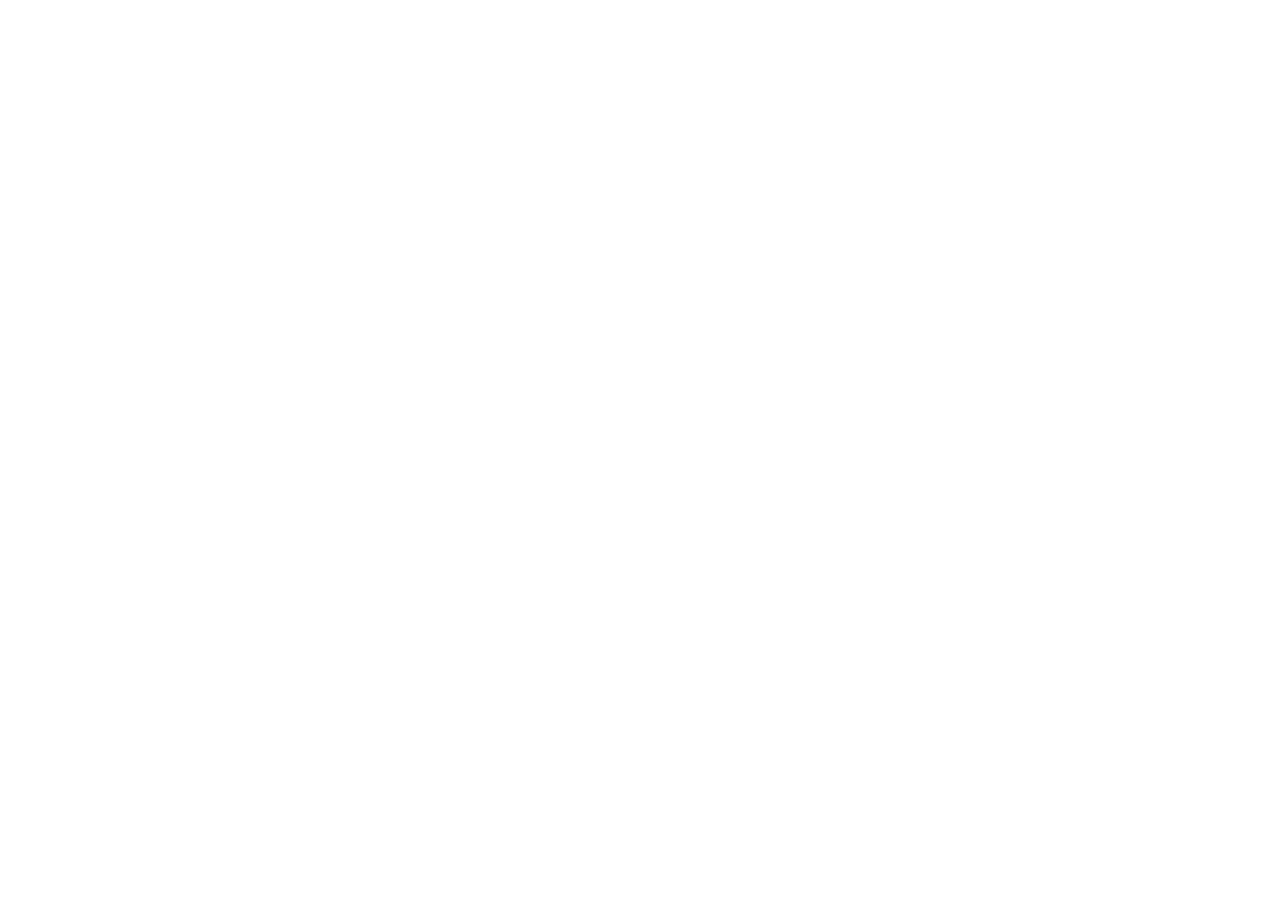
==== index.html @ d6aaedf0 "STRUTURE SETTINGS" ====
<!DOCTYPE html>
<html lang="en">
    <head>
        <meta charset="UTF-8" />
        <meta http-equiv="X-UA-Compatible" content="IE=edge" />
        <meta name="viewport" content="width=device-width, initial-scale=1.0" />
        <link rel="preconnect" href="https://fonts.googleapis.com" />
        <link rel="preconnect" href="https://fonts.gstatic.com" crossorigin />
        <link href="https://fonts.googleapis.com/css2?family=Quicksand:wght@400;700&display=swap" rel="stylesheet" />
        <!-- change it on other-->
        <title>Bomoo</title>
        <link rel="stylesheet" href="css/main.css" />
    </head>
    <body>
        <div class="wrapper">
            <!-- Header -->
            <header class="header">
                <div class="header__container nav-header"></div>
            </header>
            <!-- main  -->
            <main class="page">
                <div class="main__container"></div>
            </main>
            <!-- Foote  r-->
            <footer class="footer"></footer>
        </div>
        <script type="module" src="js/script.js"></script>
    </body>
</html>
---- css/main.css ----
@charset "UTF-8";
/*Обнуление*/
* {
  margin: 0;
  padding: 0;
  border: 0;
}

*,
*::before,
*::after {
  box-sizing: border-box;
}

nav,
footer,
header,
aside {
  display: block;
}

html,
body {
  height: 100%;
  width: 100%;
  font-size: 100%;
  line-height: 1;
  font-size: 14px;
  -ms-text-size-adjust: 100%;
  -moz-text-size-adjust: 100%;
  -webkit-text-size-adjust: 100%;
}

input,
button,
textarea {
  font-family: inherit;
}

input {
  outline: none;
}

input::-ms-clear {
  display: none;
}

button {
  cursor: pointer;
}

button::-moz-focus-inner {
  padding: 0;
  border: 0;
}

a,
a:visited {
  text-decoration: none;
}

a:hover {
  text-decoration: none;
}

ul li {
  list-style: none;
}

img {
  vertical-align: top;
}

h1,
h2,
h3,
h4,
h5,
h6 {
  font-size: inherit;
  font-weight: 400;
}

/*----------------*/
body {
  font-family: "Quicksand", sans-serif;
  font-size: 1rem;
}

.wrapper {
  display: flex;
  flex-direction: column;
  min-height: 100vh;
}

[class*=main__container] {
  padding-left: calc(15px + 25 * calc(100vw - (320px)) / 1120);
  padding-right: calc(15px + 25 * calc(100vw - (320px)) / 1120);
}

/* containers
[class*="__container"]{
    max-width: 1200px;
    margin: 0 auto;
    padding: 0 15px;
}


@media(max-width: 1199.98px){
    [class*="__container"]{
        max-width: 970px;
    }
}

@media(max-width: 990.98px){
    [class*="__container"]{
        max-width: 750px;
    }
}

@media(max-width: 767.98px){
    [class*="__container"]{
        max-width: 650px;
    }
}*/
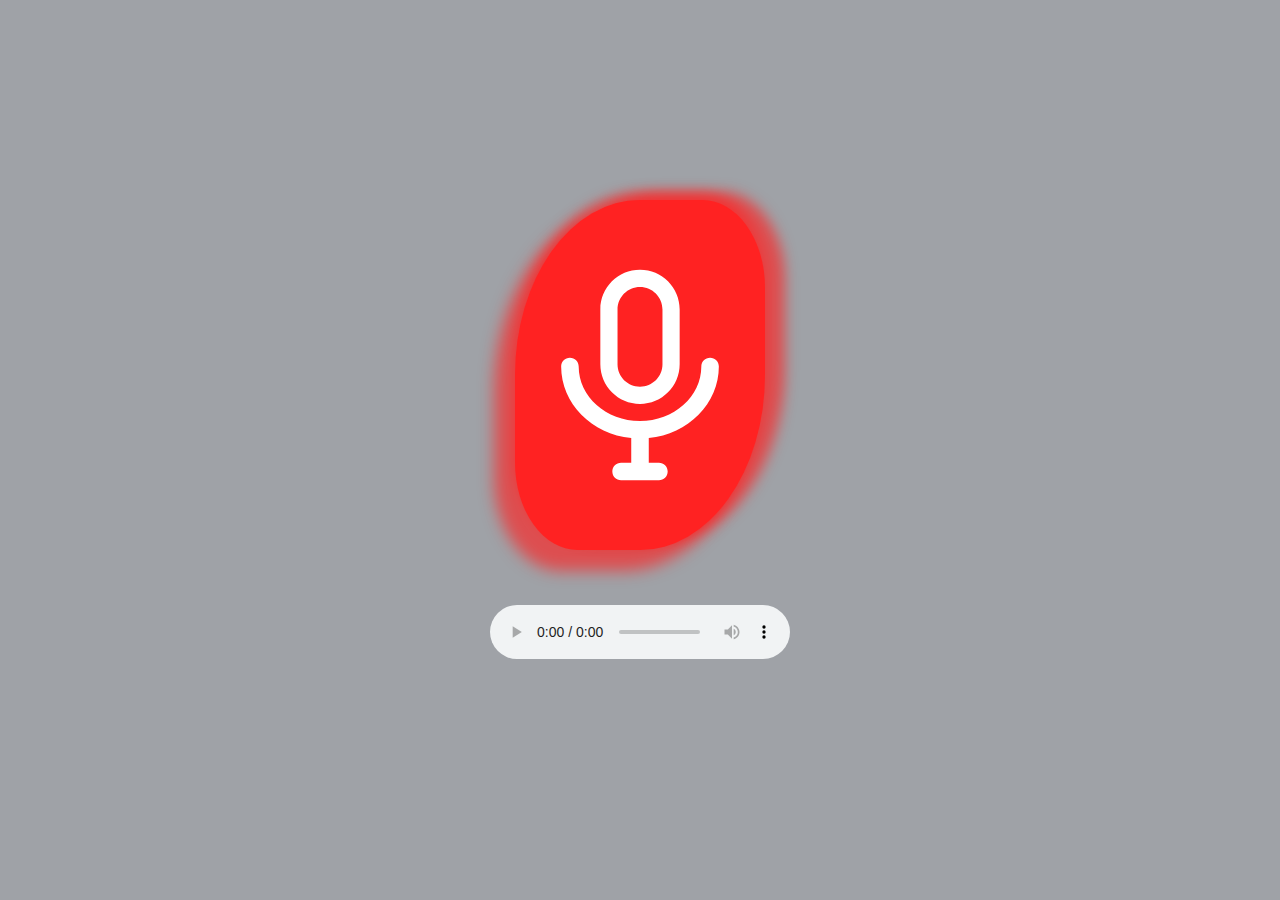
==== commit 9835f08c: "test" ====
--- a/index.html
+++ b/index.html
@@ -19,7 +19,32 @@
             </header>
             <!-- main  -->
             <main class="page">
-                <div class="main__container"></div>
+                <div class="main__container">
+                    <button class="main__btn record-btn">
+                        <svg
+                            fill="#fff"
+                            height="800px"
+                            width="800px"
+                            version="1.1"
+                            xmlns="http://www.w3.org/2000/svg"
+                            viewBox="0 0 512 512"
+                            xmlns:xlink="http://www.w3.org/1999/xlink"
+                            enable-background="new 0 0 512 512"
+                        >
+                            <g>
+                                <g>
+                                    <path
+                                        d="m439.5,236c0-11.3-9.1-20.4-20.4-20.4s-20.4,9.1-20.4,20.4c0,70-64,126.9-142.7,126.9-78.7,0-142.7-56.9-142.7-126.9 0-11.3-9.1-20.4-20.4-20.4s-20.4,9.1-20.4,20.4c0,86.2 71.5,157.4 163.1,166.7v57.5h-23.6c-11.3,0-20.4,9.1-20.4,20.4 0,11.3 9.1,20.4 20.4,20.4h88c11.3,0 20.4-9.1 20.4-20.4 0-11.3-9.1-20.4-20.4-20.4h-23.6v-57.5c91.6-9.3 163.1-80.5 163.1-166.7z"
+                                    />
+                                    <path
+                                        d="m256,323.5c51,0 92.3-41.3 92.3-92.3v-127.9c0-51-41.3-92.3-92.3-92.3s-92.3,41.3-92.3,92.3v127.9c0,51 41.3,92.3 92.3,92.3zm-52.3-220.2c0-28.8 23.5-52.3 52.3-52.3s52.3,23.5 52.3,52.3v127.9c0,28.8-23.5,52.3-52.3,52.3s-52.3-23.5-52.3-52.3v-127.9z"
+                                    />
+                                </g>
+                            </g>
+                        </svg>
+                    </button>
+                    <audio class="main__playback" controls></audio>
+                </div>
             </main>
             <!-- Foote  r-->
             <footer class="footer"></footer>
--- a/css/main.css
+++ b/css/main.css
@@ -85,6 +85,7 @@
 body {
   font-family: "Quicksand", sans-serif;
   font-size: 1rem;
+  background: #9fa2a7;
 }
 
 .wrapper {
@@ -93,9 +94,35 @@
   min-height: 100vh;
 }
 
-[class*=main__container] {
+[class*=__container] {
   padding-left: calc(15px + 25 * calc(100vw - (320px)) / 1120);
   padding-right: calc(15px + 25 * calc(100vw - (320px)) / 1120);
+}
+
+.main__container {
+  padding-top: 200px;
+  display: flex;
+  justify-content: center;
+  align-items: center;
+  flex-direction: column;
+}
+
+.main__btn {
+  display: flex;
+  justify-content: center;
+  align-items: center;
+  width: 250px;
+  height: 350px;
+  background-color: #ff2222;
+  padding: 10px 15px;
+  border-radius: 50% 25%;
+  box-shadow: 20px -8px 13px rgba(255, 34, 34, 0.6588235294), -16px 16px 15px 5px rgba(255, 34, 34, 0.6509803922), -1px -8px 12px rgba(255, 34, 34, 0.5490196078);
+  margin-bottom: 55px;
+}
+.main__btn svg {
+  color: white;
+  max-width: 100%;
+  max-height: 100%;
 }
 
 /* containers
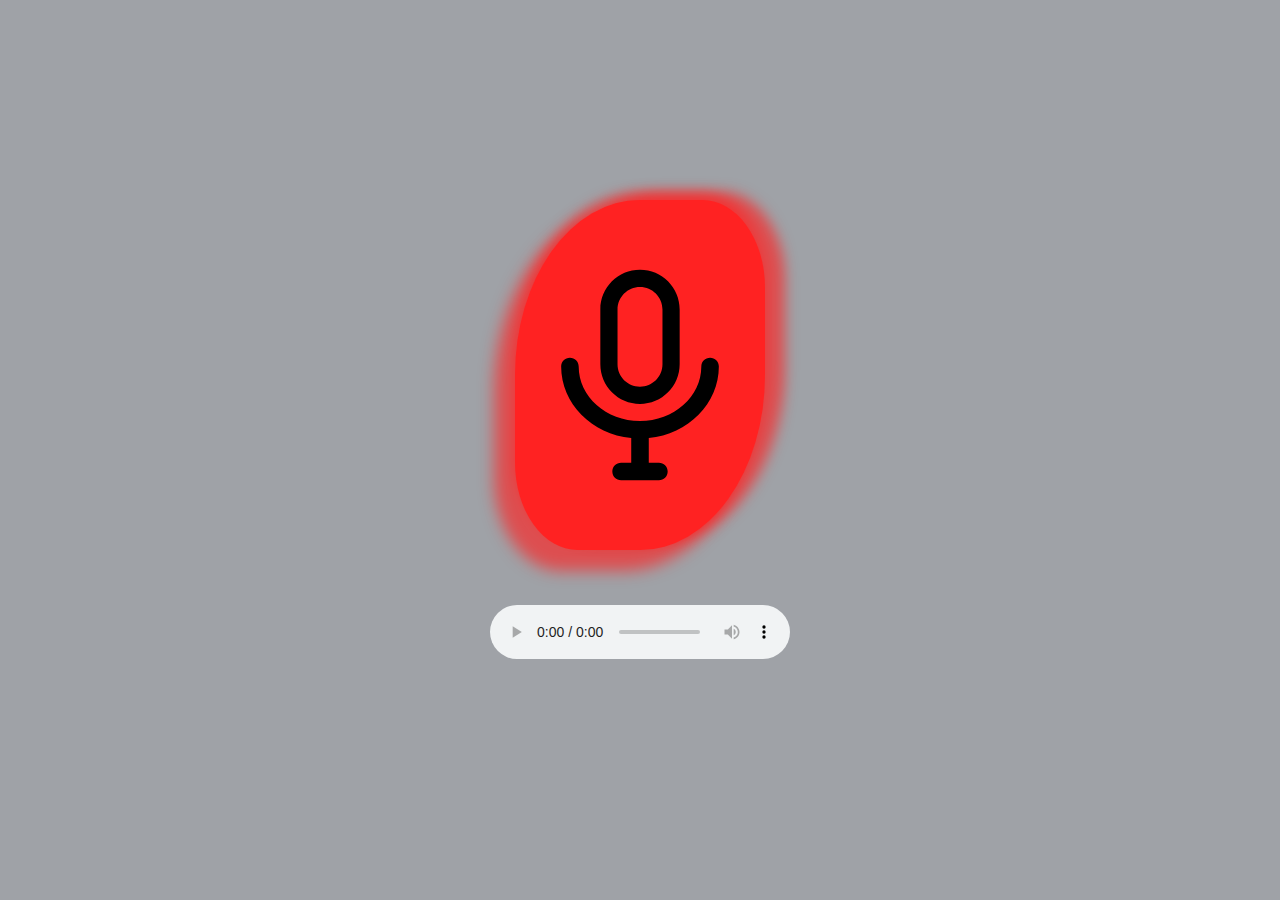
==== commit e405da32: "some fetures" ====
--- a/index.html
+++ b/index.html
@@ -21,8 +21,11 @@
             <main class="page">
                 <div class="main__container">
                     <button class="main__btn record-btn">
+                        <?xml version='1.0' encoding='utf-8'?>
+                        <!DOCTYPE svg PUBLIC '-//W3C//DTD SVG 1.1//EN' 'http://www.w3.org/Graphics/SVG/1.1/DTD/svg11.dtd'>
+                        <!-- Uploaded to: SVG Repo, www.svgrepo.com, Generator: SVG Repo Mixer Tools -->
                         <svg
-                            fill="#fff"
+                            fill="#000000"
                             height="800px"
                             width="800px"
                             version="1.1"
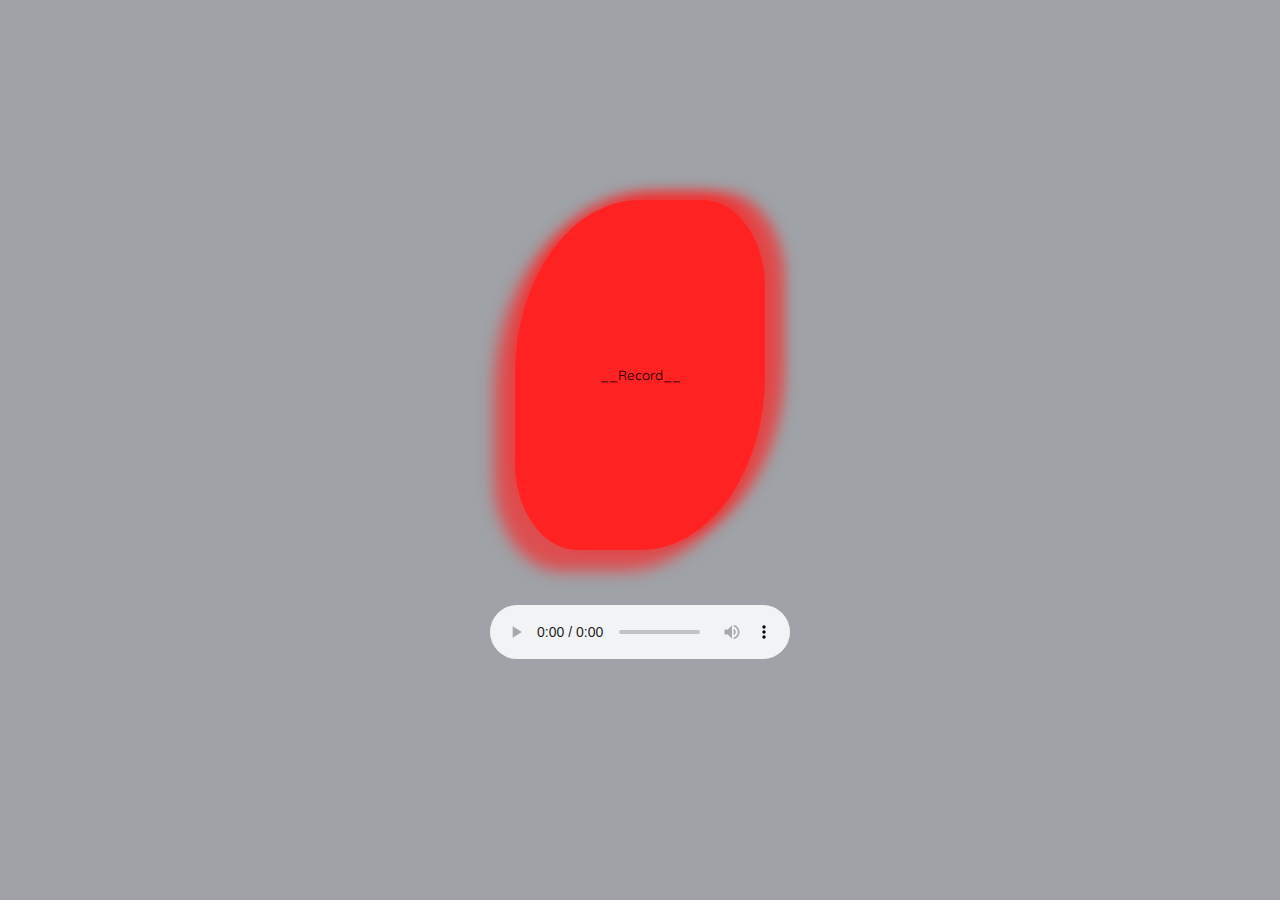
==== commit 7cc36e0b: "Update index.html" ====
--- a/index.html
+++ b/index.html
@@ -21,30 +21,7 @@
             <main class="page">
                 <div class="main__container">
                     <button class="main__btn record-btn">
-                        <?xml version='1.0' encoding='utf-8'?>
-                        <!DOCTYPE svg PUBLIC '-//W3C//DTD SVG 1.1//EN' 'http://www.w3.org/Graphics/SVG/1.1/DTD/svg11.dtd'>
-                        <!-- Uploaded to: SVG Repo, www.svgrepo.com, Generator: SVG Repo Mixer Tools -->
-                        <svg
-                            fill="#000000"
-                            height="800px"
-                            width="800px"
-                            version="1.1"
-                            xmlns="http://www.w3.org/2000/svg"
-                            viewBox="0 0 512 512"
-                            xmlns:xlink="http://www.w3.org/1999/xlink"
-                            enable-background="new 0 0 512 512"
-                        >
-                            <g>
-                                <g>
-                                    <path
-                                        d="m439.5,236c0-11.3-9.1-20.4-20.4-20.4s-20.4,9.1-20.4,20.4c0,70-64,126.9-142.7,126.9-78.7,0-142.7-56.9-142.7-126.9 0-11.3-9.1-20.4-20.4-20.4s-20.4,9.1-20.4,20.4c0,86.2 71.5,157.4 163.1,166.7v57.5h-23.6c-11.3,0-20.4,9.1-20.4,20.4 0,11.3 9.1,20.4 20.4,20.4h88c11.3,0 20.4-9.1 20.4-20.4 0-11.3-9.1-20.4-20.4-20.4h-23.6v-57.5c91.6-9.3 163.1-80.5 163.1-166.7z"
-                                    />
-                                    <path
-                                        d="m256,323.5c51,0 92.3-41.3 92.3-92.3v-127.9c0-51-41.3-92.3-92.3-92.3s-92.3,41.3-92.3,92.3v127.9c0,51 41.3,92.3 92.3,92.3zm-52.3-220.2c0-28.8 23.5-52.3 52.3-52.3s52.3,23.5 52.3,52.3v127.9c0,28.8-23.5,52.3-52.3,52.3s-52.3-23.5-52.3-52.3v-127.9z"
-                                    />
-                                </g>
-                            </g>
-                        </svg>
+                        __Record__
                     </button>
                     <audio class="main__playback" controls></audio>
                 </div>
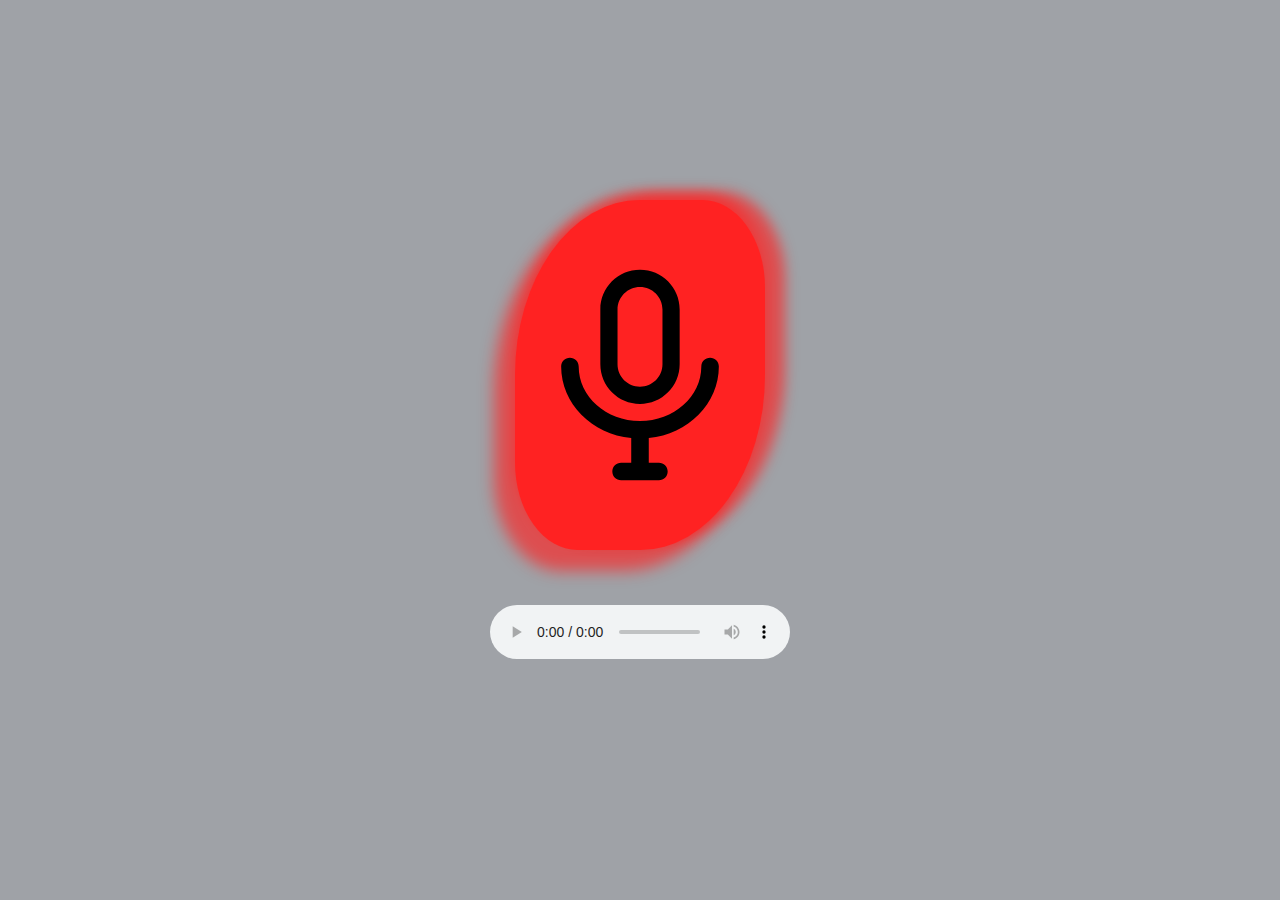
==== commit e3d12574: "ttt" ====
--- a/index.html
+++ b/index.html
@@ -21,13 +21,35 @@
             <main class="page">
                 <div class="main__container">
                     <button class="main__btn record-btn">
-                        __Record__
+                        <!-- Uploaded to: SVG Repo, www.svgrepo.com, Generator: SVG Repo Mixer Tools -->
+                        <svg
+                            fill="#000000"
+                            height="800px"
+                            width="800px"
+                            version="1.1"
+                            xmlns="http://www.w3.org/2000/svg"
+                            viewBox="0 0 512 512"
+                            xmlns:xlink="http://www.w3.org/1999/xlink"
+                            enable-background="new 0 0 512 512"
+                        >
+                            <g>
+                                <g>
+                                    <path
+                                        d="m439.5,236c0-11.3-9.1-20.4-20.4-20.4s-20.4,9.1-20.4,20.4c0,70-64,126.9-142.7,126.9-78.7,0-142.7-56.9-142.7-126.9 0-11.3-9.1-20.4-20.4-20.4s-20.4,9.1-20.4,20.4c0,86.2 71.5,157.4 163.1,166.7v57.5h-23.6c-11.3,0-20.4,9.1-20.4,20.4 0,11.3 9.1,20.4 20.4,20.4h88c11.3,0 20.4-9.1 20.4-20.4 0-11.3-9.1-20.4-20.4-20.4h-23.6v-57.5c91.6-9.3 163.1-80.5 163.1-166.7z"
+                                    />
+                                    <path
+                                        d="m256,323.5c51,0 92.3-41.3 92.3-92.3v-127.9c0-51-41.3-92.3-92.3-92.3s-92.3,41.3-92.3,92.3v127.9c0,51 41.3,92.3 92.3,92.3zm-52.3-220.2c0-28.8 23.5-52.3 52.3-52.3s52.3,23.5 52.3,52.3v127.9c0,28.8-23.5,52.3-52.3,52.3s-52.3-23.5-52.3-52.3v-127.9z"
+                                    />
+                                </g>
+                            </g>
+                        </svg>
                     </button>
                     <audio class="main__playback" controls></audio>
                 </div>
             </main>
             <!-- Foote  r-->
             <footer class="footer"></footer>
+            <!-- gggggg-->
         </div>
         <script type="module" src="js/script.js"></script>
     </body>
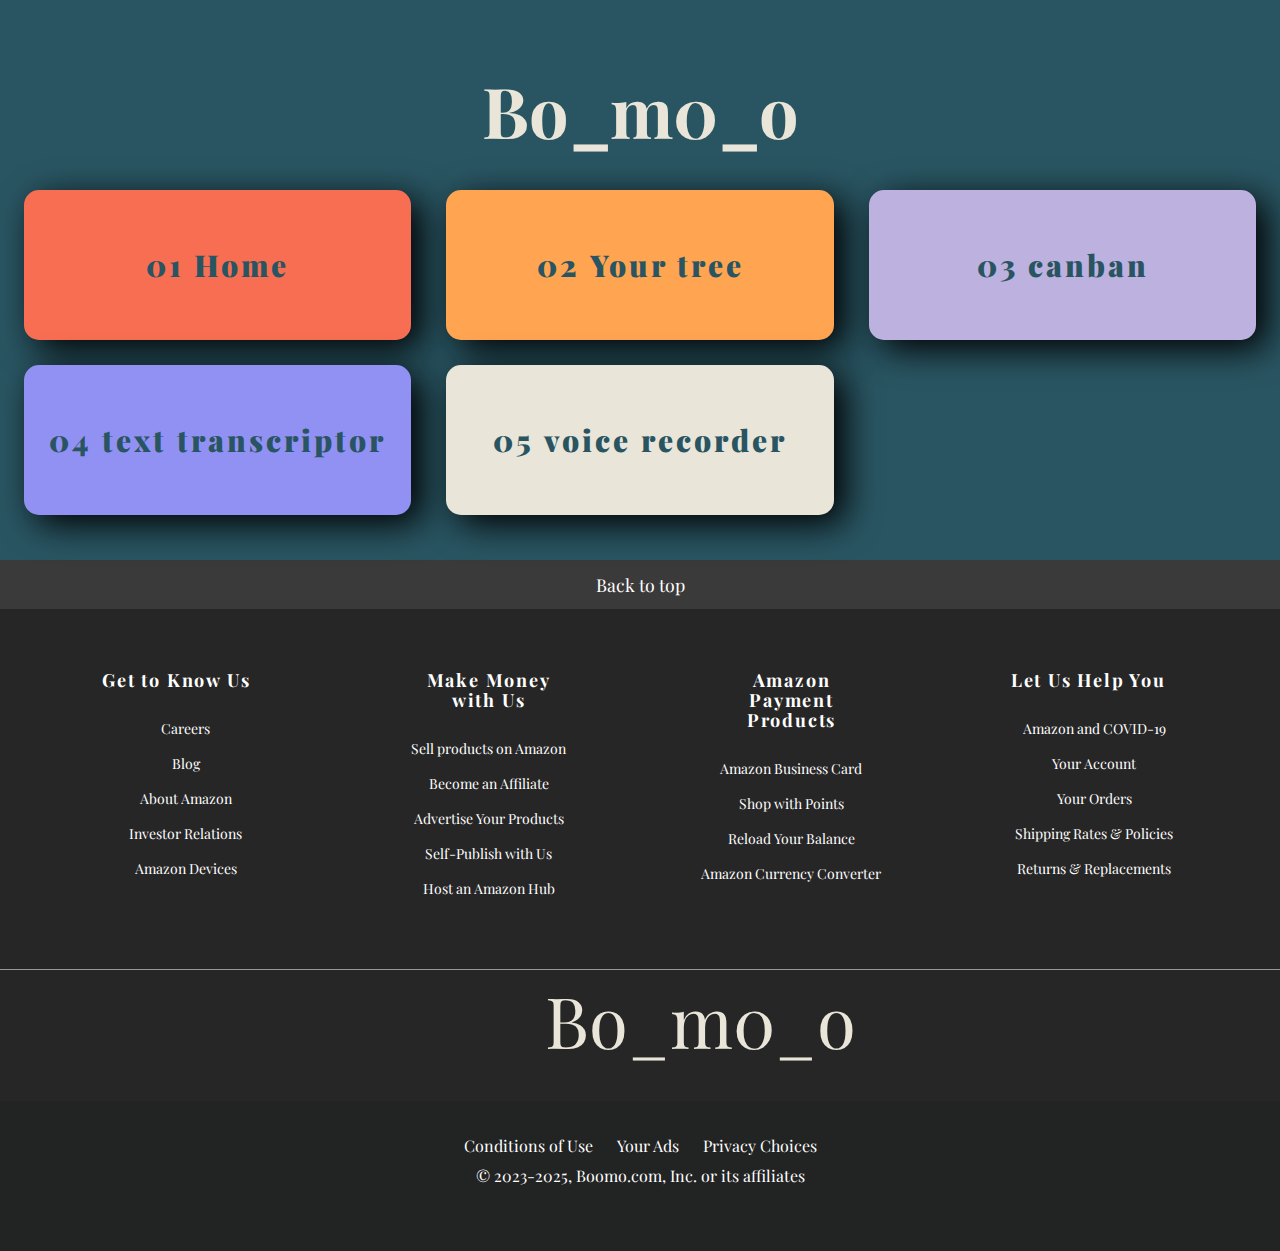
==== commit ff8f57d5: "add fonts display fair and change background color of records.hrml" ====
--- a/index.html
+++ b/index.html
@@ -6,7 +6,7 @@
         <meta name="viewport" content="width=device-width, initial-scale=1.0" />
         <link rel="preconnect" href="https://fonts.googleapis.com" />
         <link rel="preconnect" href="https://fonts.gstatic.com" crossorigin />
-        <link href="https://fonts.googleapis.com/css2?family=Quicksand:wght@400;700&display=swap" rel="stylesheet" />
+        <link href="https://fonts.googleapis.com/css2?family=Playfair+Display:ital,wght@0,400..900;1,400..900&display=swap" rel="stylesheet" />
         <!-- change it on other-->
         <title>Bomoo</title>
         <link rel="stylesheet" href="css/main.css" />
@@ -15,41 +15,177 @@
         <div class="wrapper">
             <!-- Header -->
             <header class="header">
-                <div class="header__container nav-header"></div>
+                <div class="header__container nav-header">
+                    <!-- <nav class="header__menu menu">
+                        <ul class="menu__list">
+                            <li class="menu__item active">
+                                <img src="img/icons/home.svg" alt="" class="menu__icon" />
+                                <span>01</span>
+                                <a href="index.html" class="menu__link">Home</a>
+                            </li>
+                            <li class="menu__item">
+                                <img src="img/icons/tree.svg" alt="" class="menu__icon" />
+                                <span>02</span>
+                                <a href="tree.html" class="menu__link">Your tree</a>
+                            </li>
+                            <li class="menu__item">
+                                <img src="img/icons/canban-desk.svg" alt="" class="menu__icon" />
+                                <span>03</span>
+                                <a href="canban.html" class="menu__link">canban</a>
+                            </li>
+                            <li class="menu__item">
+                                <img src="img/icons/text-transcriptor.svg" alt="" class="menu__icon" />
+                                <span>04</span>
+                                <a href="textTranscriptor.html" class="menu__link">text transcriptor</a>
+                            </li>
+                            <li class="menu__item">
+                                <img src="img/icons/microphone-second-ver.svg" alt="" class="menu__icon" />
+                                <span>05</span>
+                                <a href="voiceRecorder.html" class="menu__link">voice recorder </a>
+                            </li>
+                        </ul>
+                    </nav> -->
+                    <div class="header__burger-menu">
+                        <span></span>
+                    </div>
+                </div>
             </header>
             <!-- main  -->
-            <main class="page">
+            <main class="main page">
                 <div class="main__container">
-                    <button class="main__btn record-btn">
-                        <!-- Uploaded to: SVG Repo, www.svgrepo.com, Generator: SVG Repo Mixer Tools -->
-                        <svg
-                            fill="#000000"
-                            height="800px"
-                            width="800px"
-                            version="1.1"
-                            xmlns="http://www.w3.org/2000/svg"
-                            viewBox="0 0 512 512"
-                            xmlns:xlink="http://www.w3.org/1999/xlink"
-                            enable-background="new 0 0 512 512"
-                        >
-                            <g>
-                                <g>
-                                    <path
-                                        d="m439.5,236c0-11.3-9.1-20.4-20.4-20.4s-20.4,9.1-20.4,20.4c0,70-64,126.9-142.7,126.9-78.7,0-142.7-56.9-142.7-126.9 0-11.3-9.1-20.4-20.4-20.4s-20.4,9.1-20.4,20.4c0,86.2 71.5,157.4 163.1,166.7v57.5h-23.6c-11.3,0-20.4,9.1-20.4,20.4 0,11.3 9.1,20.4 20.4,20.4h88c11.3,0 20.4-9.1 20.4-20.4 0-11.3-9.1-20.4-20.4-20.4h-23.6v-57.5c91.6-9.3 163.1-80.5 163.1-166.7z"
+                    <h1 class="main__title">Bo_m0_o</h1>
+                    <nav class="main__menu menu">
+                        <ul class="menu__list">
+                            <li class="menu__item item">
+                                <div class="item__title">
+                                    <span>01</span>
+                                    <a href="#index.html" class="menu__link">Home</a>
+                                </div>
+                                <div class="item__content">
+                                    <img
+                                        src="https://plus.unsplash.com/premium_photo-1689609950112-d66095626efb?w=500&auto=format&fit=crop&q=60&ixlib=rb-4.0.3&ixid=M3wxMjA3fDB8MHxzZWFyY2h8MXx8aG9tZXxlbnwwfHwwfHx8MA%3D%3D"
+                                        alt=""
+                                        class="menu__img"
                                     />
-                                    <path
-                                        d="m256,323.5c51,0 92.3-41.3 92.3-92.3v-127.9c0-51-41.3-92.3-92.3-92.3s-92.3,41.3-92.3,92.3v127.9c0,51 41.3,92.3 92.3,92.3zm-52.3-220.2c0-28.8 23.5-52.3 52.3-52.3s52.3,23.5 52.3,52.3v127.9c0,28.8-23.5,52.3-52.3,52.3s-52.3-23.5-52.3-52.3v-127.9z"
+                                </div>
+                            </li>
+                            <li class="menu__item item">
+                                <div class="item__title">
+                                    <span>02</span>
+                                    <a href="#tree.html" class="menu__link">Your tree</a>
+                                </div>
+                                <div class="item__content">
+                                    <img
+                                        src="https://images.unsplash.com/photo-1444492696363-332accfd40c0?w=500&auto=format&fit=crop&q=60&ixlib=rb-4.0.3&ixid=M3wxMjA3fDB8MHxzZWFyY2h8OHx8dHJlZXxlbnwwfHwwfHx8MA%3D%3D"
+                                        alt=""
+                                        class="menu__img"
                                     />
-                                </g>
-                            </g>
-                        </svg>
-                    </button>
-                    <audio class="main__playback" controls></audio>
+                                </div>
+                            </li>
+                            <li class="menu__item item">
+                                <div class="item__title">
+                                    <span>03</span>
+                                    <a href="#canban.html" class="menu__link">canban</a>
+                                </div>
+                                <div class="item__content">
+                                    <img
+                                        src="https://media.istockphoto.com/id/1199291049/photo/group-of-people-writing-on-sticky-notes.webp?a=1&b=1&s=612x612&w=0&k=20&c=8_BdxLuzcNACbXApOIsSBBDJElGv588mLfDg7ItF9wE="
+                                        alt=""
+                                        class="menu__img"
+                                    />
+                                </div>
+                            </li>
+                            <li class="menu__item item">
+                                <div class="item__title">
+                                    <span>04</span>
+                                    <a href="#textTranscriptor.html" class="menu__link">text transcriptor</a>
+                                </div>
+                                <div class="item__content">
+                                    <img
+                                        src="https://images.unsplash.com/photo-1505744386214-51dba16a26fc?w=500&auto=format&fit=crop&q=60&ixlib=rb-4.0.3&ixid=M3wxMjA3fDB8MHxzZWFyY2h8N3x8d3JpdGUlMjB0ZXh0fGVufDB8fDB8fHww"
+                                        alt=""
+                                        class="menu__img"
+                                    />
+                                </div>
+                            </li>
+                            <li class="menu__item item __active">
+                                <div class="item__title">
+                                    <span>05</span>
+                                    <a href="voiceRecorder.html" class="menu__link">voice recorder </a>
+                                </div>
+                                <div class="item__content">
+                                    <img
+                                        src="https://images.unsplash.com/photo-1650654631729-ce2fe3a00d1d?w=500&auto=format&fit=crop&q=60&ixlib=rb-4.0.3&ixid=M3wxMjA3fDB8MHxzZWFyY2h8Mnx8dm9pY2UlMjByZWNvcmRlcnxlbnwwfHwwfHx8MA%3D%3D"
+                                        alt=""
+                                        class="menu__img"
+                                    />
+                                </div>
+                            </li>
+                        </ul>
+                    </nav>
                 </div>
             </main>
             <!-- Foote  r-->
-            <footer class="footer"></footer>
+            <footer class="footer">
+                <button class="footer__btn">Back to top</button>
+                <div class="footer__content">
+                    <div class="footer__items">
+                        <div class="footer__item item">
+                            <h3 class="item__title">Get to Know Us</h3>
+                            <ul class="item__links">
+                                <li class="item__link"><a href="#">Careers</a></li>
+                                <li class="item__link"><a href="#">Blog</a></li>
+                                <li class="item__link"><a href="#">About Amazon</a></li>
+                                <li class="item__link"><a href="#">Investor Relations</a></li>
+                                <li class="item__link"><a href="#">Amazon Devices</a></li>
+                            </ul>
+                        </div>
+                        <div class="footer__item item">
+                            <h3 class="item__title">Make Money with Us</h3>
+                            <ul class="item__links">
+                                <li class="item__link"><a href="#">Sell products on Amazon</a></li>
+                                <li class="item__link"><a href="#">Become an Affiliate</a></li>
+                                <li class="item__link"><a href="#">Advertise Your Products</a></li>
+                                <li class="item__link"><a href="#">Self-Publish with Us</a></li>
+                                <li class="item__link"><a href="#">Host an Amazon Hub</a></li>
+                            </ul>
+                        </div>
+                        <div class="footer__item item">
+                            <h3 class="item__title">Amazon Payment Products</h3>
+                            <ul class="item__links">
+                                <li class="item__link"><a href="#">Amazon Business Card</a></li>
+                                <li class="item__link"><a href="#">Shop with Points</a></li>
+                                <li class="item__link"><a href="#"></a>Reload Your Balance</li>
+                                <li class="item__link"><a href="#">Amazon Currency Converter</a></li>
+                            </ul>
+                        </div>
+                        <div class="footer__item item">
+                            <h3 class="item__title">Let Us Help You</h3>
+                            <ul class="item__links">
+                                <li class="item__link"><a href="#">Amazon and COVID-19</a></li>
+                                <li class="item__link"><a href="#"></a>Your Account</li>
+                                <li class="item__link"><a href="#"></a>Your Orders</li>
+                                <li class="item__link"><a href="#"></a>Shipping Rates & Policies</li>
+                                <li class="item__link"><a href="#"></a>Returns & Replacements</li>
+                            </ul>
+                        </div>
+                    </div>
+                    <div class="footer__logo_box">
+                        <div class="footer__logo">
+                            <a href="index.html"> Bo_m0_o </a>
+                        </div>
+                    </div>
+                    <div class="footer__text">
+                        <span>Conditions of Use</span>
+                        <span>Your Ads</span>
+                        <span>Privacy Choices</span>
+                        <br />
+                        <span>© 2023-2025, Boomo.com, Inc. or its affiliates</span>
+                    </div>
+                </div>
+            </footer>
             <!-- gggggg-->
+            <!--special text for fixing all */-->
         </div>
         <script type="module" src="js/script.js"></script>
     </body>
--- a/css/main.css
+++ b/css/main.css
@@ -82,49 +82,539 @@
 }
 
 /*----------------*/
-body {
-  font-family: "Quicksand", sans-serif;
-  font-size: 1rem;
-  background: #9fa2a7;
-}
-
-.wrapper {
+.wrapper-record {
+  background: #d47f7f;
+}
+
+.header {
+  margin-bottom: 15px;
+}
+
+.main__title {
+  margin-bottom: 55px;
+}
+.main__record-box {
+  width: 100%;
+}
+
+.record-box {
   display: flex;
   flex-direction: column;
-  min-height: 100vh;
-}
-
-[class*=__container] {
-  padding-left: calc(15px + 25 * calc(100vw - (320px)) / 1120);
-  padding-right: calc(15px + 25 * calc(100vw - (320px)) / 1120);
-}
-
-.main__container {
-  padding-top: 200px;
-  display: flex;
   justify-content: center;
   align-items: center;
-  flex-direction: column;
-}
-
-.main__btn {
-  display: flex;
+  margin-bottom: 15px;
+  overflow: hidden;
+  padding-top: 35px;
+}
+.record-box__record-btn {
+  display: flex;
+  position: relative;
   justify-content: center;
   align-items: center;
-  width: 250px;
-  height: 350px;
+  width: 200px;
+  height: 300px;
   background-color: #ff2222;
   padding: 10px 15px;
   border-radius: 50% 25%;
-  box-shadow: 20px -8px 13px rgba(255, 34, 34, 0.6588235294), -16px 16px 15px 5px rgba(255, 34, 34, 0.6509803922), -1px -8px 12px rgba(255, 34, 34, 0.5490196078);
+  box-shadow: 20px -8px 40px rgba(255, 34, 34, 0.1098039216), -16px 16px 40px 5px rgba(255, 34, 34, 0.2235294118), -1px -8px 40px rgba(255, 34, 34, 0.2549019608);
   margin-bottom: 55px;
 }
-.main__btn svg {
+.record-box__record-btn svg {
+  position: relative;
+  z-index: 100;
+  filter: blur(0.5px);
   color: white;
   max-width: 100%;
   max-height: 100%;
-}
-
+  transition: all 0.2s ease-in-out 0s;
+}
+.record-box__record-btn::after, .record-box__record-btn::before {
+  --pad: 0rem;
+  content: "";
+  display: block;
+  position: absolute;
+  z-index: 0;
+  background-color: rgba(255, 34, 34, 0.3960784314);
+  top: var(--pad);
+  bottom: var(--pad);
+  left: var(--pad);
+  right: var(--pad);
+  border-radius: 50% 25%;
+}
+.record-box__record-btn::after {
+  transition: all 0.4s ease-in-out 0s;
+}
+.record-box__record-btn::before {
+  transition: all 0.2s ease-in-out 0s;
+}
+.record-box__record-btn:hover::before {
+  --pad: -1rem;
+}
+.record-box__record-btn:hover::after {
+  --pad: -2rem;
+}
+.record-box__record-btn.is-recording::after {
+  animation: smoothPadAfter 0.5s alternate-reverse forwards infinite;
+}
+.record-box__record-btn.is-recording::before {
+  animation: smoothPadBefore 0.5s alternate-reverse forwards infinite;
+}
+.record-box__record-btn.is-recording svg {
+  animation: smoothIcon 0.5s alternate-reverse forwards infinite;
+  animation-timing-function: ease-in-out;
+}
+.record-box__playback {
+  box-shadow: 0 0 1rem rgba(0, 0, 0, 0.2);
+  border-radius: 25px;
+}
+.record-box__record-audio {
+  width: 350px;
+  height: 100px;
+  border-radius: 20px;
+  background: rgba(255, 255, 255, 0.517);
+  box-shadow: 0 4px 45px rgba(0, 0, 0, 0.28);
+  padding: 30px;
+  padding-top: 25px;
+  overflow: hidden;
+  color: #6a6e77;
+  margin-bottom: 45px;
+}
+
+.record-audio__slider {
+  width: 100%;
+  position: relative;
+}
+.record-audio__seek-bar {
+  -webkit-appearance: none;
+  width: 100%;
+  height: 10px;
+  border-radius: 10px;
+  background: rgba(207, 86, 86, 0.7098039216);
+  cursor: pointer;
+  overflow: hidden;
+}
+.record-audio__seek-bar::-webkit-slider-thumb {
+  -webkit-appearance: none;
+  width: 0px;
+  height: 10px;
+  border-radius: 50%;
+  background: #281111;
+  box-shadow: -400px 0 0 400px #d72222;
+}
+.record-audio__top {
+  display: flex;
+  justify-content: space-between;
+  align-items: center;
+  margin-bottom: 10px;
+}
+.record-audio__time-block {
+  display: flex;
+}
+.record-audio__current-time, .record-audio__duration-time,
+.record-audio span {
+  font-size: 16px;
+}
+
+.record-controls {
+  width: 100%;
+  display: flex;
+  justify-content: flex-start;
+  align-items: center;
+  margin: auto;
+}
+.record-controls__play-btn {
+  position: relative;
+  width: 40px;
+  height: 40px;
+  border-radius: 50%;
+  background: #d47f7f;
+  border: none;
+  cursor: pointer;
+  box-shadow: 0 0 7px 5px rgba(0, 0, 0, 0.4);
+}
+.record-controls__play-btn span {
+  position: absolute;
+  top: 50%;
+  left: 31%;
+  width: 5px;
+  height: 20px;
+  border-radius: 2px;
+  background: #d72222;
+  transition: 0.5s;
+  transform: translateY(-50%);
+  -webkit-clip-path: polygon(0 0, 100% 0, 100% 100%, 0% 100%);
+          clip-path: polygon(0 0, 100% 0, 100% 100%, 0% 100%);
+}
+.record-controls__play-btn span:nth-child(2) {
+  left: 55%;
+  transform-origin: center;
+}
+.record-controls__play-btn.pause span:nth-child(2) {
+  transform: translateY(-50%) scaleY(0);
+}
+.record-controls__play-btn.pause span:nth-child(1) {
+  width: 35%;
+  left: 53%;
+  transform: translate(-50%, -50%);
+  border-radius: 0;
+  -webkit-clip-path: polygon(0 0, 100% 50%, 100% 50%, 0 100%);
+          clip-path: polygon(0 0, 100% 50%, 100% 50%, 0 100%);
+}
+
+@keyframes smoothPadAfter {
+  0% {
+    top: -2.5rem;
+    bottom: -2.5rem;
+    left: -2.5rem;
+    right: -2.5rem;
+  }
+  100% {
+    top: -1rem;
+    bottom: -1rem;
+    left: -1rem;
+    right: -1rem;
+  }
+}
+@keyframes smoothPadBefore {
+  0% {
+    top: -1.5rem;
+    bottom: -1.5rem;
+    left: -1.5rem;
+    right: -1.5rem;
+  }
+  100% {
+    top: -0.5rem;
+    bottom: -0.5rem;
+    left: -0.5rem;
+    right: -0.5rem;
+  }
+}
+@keyframes smoothIcon {
+  0% {
+    width: 100%;
+  }
+  100% {
+    width: 85%;
+  }
+}
+body {
+  font-family: "Playfair Display";
+  font-size: 1rem;
+  background: #295562;
+}
+
+.wrapper {
+  display: flex;
+  flex-direction: column;
+  min-height: 100vh;
+}
+
+.header {
+  flex: 0 1 60px;
+  margin-bottom: 15px;
+}
+.header__menu {
+  background: #262626;
+}
+.header img {
+  width: 100%;
+  height: 30px;
+}
+
+.main {
+  flex: 1 1 auto;
+}
+.main__title {
+  font-size: calc(40px + 35 * calc(100vw - (320px)) / 1120);
+  color: #e9e5d9;
+  font-weight: 700;
+  text-align: center;
+  margin-bottom: 45px;
+}
+.main__menu {
+  background: #295562;
+  height: 100%;
+}
+
+.menu__list {
+  display: grid;
+  grid-template-columns: 1fr;
+  grid-template-rows: repeat(auto-fit, minmax(20px, 1fr));
+}
+.menu__item {
+  cursor: pointer;
+}
+.menu__item .item__content {
+  background-color: #295562;
+}
+.menu .item:nth-child(1) {
+  width: 62%;
+}
+.menu .item:nth-child(1) .item__title {
+  background: #f86e52;
+}
+.menu .item:nth-child(2) {
+  width: 72%;
+}
+.menu .item:nth-child(2) .item__title {
+  background: #ffa451;
+}
+.menu .item:nth-child(3) {
+  width: 82%;
+}
+.menu .item:nth-child(3) .item__title {
+  background: #bdb1df;
+}
+.menu .item:nth-child(4) {
+  width: 92%;
+}
+.menu .item:nth-child(4) .item__title {
+  background: #9191f3;
+}
+.menu .item:nth-child(5) .item__title {
+  background: #e9e5d9;
+}
+.menu__img {
+  width: 100%;
+  -o-object-fit: cover;
+     object-fit: cover;
+  height: calc(100px + 200 * calc(100vw - (320px)) / 1120);
+}
+
+.item {
+  display: flex;
+  flex-direction: column;
+}
+.item__title {
+  transition: all 0.7s ease;
+  position: relative;
+  display: flex;
+  align-items: center;
+  padding-left: calc(15px + 15 * calc(100vw - (320px)) / 1120);
+  padding-right: calc(15px + 15 * calc(100vw - (320px)) / 1120);
+  padding-top: 15px;
+  padding-bottom: 15px;
+  margin-bottom: calc(-100px + -80 * calc(100vw - (320px)) / 447.777);
+  color: #295562;
+  font-size: calc(18px + 22 * calc(100vw - (320px)) / 1120);
+  font-weight: 900;
+  letter-spacing: 0.1em;
+}
+.item__title span {
+  margin-right: 15px;
+}
+.item__title a {
+  color: #295562;
+}
+.item__content {
+  position: relative;
+  top: 0;
+  left: 0;
+  background-color: #295562;
+  padding-left: calc(15px + 5 * calc(100vw - (320px)) / 1120);
+  padding-right: calc(15px + 5 * calc(100vw - (320px)) / 1120);
+  transform: translateX(-200%) rotate(75deg);
+  opacity: 0;
+  transition: transform 0.5s ease-in 0s, opacity 0.8s ease-in, background-color 0.4s ease;
+  display: flex;
+  justify-content: center;
+  align-items: center;
+}
+.item.__active .item__title {
+  margin-bottom: 0;
+}
+.item.__active .item__content {
+  padding-top: 20px;
+  background-color: #ffd;
+  transform: translateX(0%);
+  opacity: 1;
+  padding-bottom: 20px;
+}
+
+.footer {
+  display: flex;
+  flex: 0 1 20%;
+  flex-direction: column;
+  align-items: center;
+  background-color: #262626;
+}
+.footer__btn {
+  width: 100%;
+  text-align: center;
+  color: #fff;
+  background: #3b3a3a;
+  padding: 15px 0;
+  line-height: 19px;
+  font-size: 14px;
+  font-size: calc(16px + 2 * calc(100vw - (320px)) / 1120);
+  margin-bottom: 40px;
+}
+.footer__btn:hover {
+  background: #1d3d46;
+}
+.footer__content {
+  width: 100%;
+}
+.footer__items {
+  display: grid;
+  grid-template: 1fr/repeat(auto-fit, minmax(120px, 1fr));
+  -moz-column-gap: 80px;
+       column-gap: 80px;
+  margin-bottom: 40px;
+  padding-left: calc(40px + 40 * calc(100vw - (320px)) / 1120);
+  padding-right: calc(40px + 40 * calc(100vw - (320px)) / 1120);
+}
+.footer__logo_box {
+  position: relative;
+  border-top: 1px solid rgba(221, 221, 221, 0.6235294118);
+  background: inherit;
+  display: flex;
+  justify-content: center;
+  margin: 0 0 30px;
+}
+.footer__logo_box .footer__logo {
+  max-width: 200px;
+  text-align: center;
+  padding: 15px 5px;
+}
+.footer__logo_box a {
+  color: #e9e5d9;
+  font-size: calc(45px + 30 * calc(100vw - (320px)) / 1120);
+}
+.footer__text {
+  text-align: center;
+  background-color: #222323;
+  padding: 30px 0 60px;
+  color: #fff;
+  line-height: 30px;
+  font-size: 16px;
+}
+.footer__text span {
+  padding: 0 10px;
+}
+.footer .item {
+  margin-bottom: 15px;
+}
+.footer .item__title {
+  text-align: center;
+  font-weight: 700;
+  color: #fff;
+  font-size: 18px;
+  line-height: 20px;
+  margin: 6px 0 14px 0;
+}
+.footer .item__links {
+  display: flex;
+  flex-direction: column;
+  align-items: center;
+  text-align: center;
+  color: #fff;
+  line-height: 20px;
+}
+.footer .item__link {
+  margin-bottom: 15px;
+}
+.footer .item__link a {
+  color: #fff;
+  font-size: 14px;
+  line-height: 16px;
+}
+.footer .item__link:hover {
+  text-decoration: underline;
+}
+
+@media (min-width: 767.777px) {
+  .main__container {
+    padding-left: calc(15px + 10 * calc(100vw - (320px)) / 1120);
+    padding-right: calc(15px + 10 * calc(100vw - (320px)) / 1120);
+  }
+  .menu__list {
+    display: grid;
+    grid-template-columns: repeat(auto-fit, minmax(285px, 1fr));
+    grid-template-rows: auto;
+    -moz-column-gap: 35px;
+         column-gap: 35px;
+    row-gap: 25px;
+    margin-bottom: 45px;
+  }
+  .menu .item {
+    position: relative;
+    z-index: 0;
+    min-width: 100%;
+    border-radius: 15px;
+    min-height: 150px;
+    justify-content: center;
+    align-items: center;
+    box-shadow: 11px 9px 35px 0px #000;
+    transition: all 0.3s ease-in;
+    padding: 0 10px;
+    background-color: currentcolor;
+  }
+  .menu .item__title {
+    text-align: center;
+    letter-spacing: 0.1em;
+    display: flex;
+    align-items: center;
+    padding: 15px 0;
+    gap: 10px;
+    margin-bottom: 0;
+    color: #295562;
+    font-size: calc(18px + 14 * calc(100vw - (320px)) / 1120);
+  }
+  .menu .item__title span {
+    margin-right: 0px;
+  }
+  .menu .item__title a {
+    color: #295562;
+  }
+  .menu .item__content {
+    display: flex;
+    justify-content: center;
+    align-items: center;
+  }
+  .menu .item__content img {
+    display: none;
+  }
+  .menu .item::after {
+    position: absolute;
+    z-index: -1;
+    width: 100%;
+    height: 100%;
+    left: 0;
+    top: 0;
+    background: #333;
+    border-radius: 15px;
+  }
+  .menu .item.__active {
+    padding-bottom: 0;
+  }
+  .menu .item.__active .item__content {
+    display: none;
+  }
+}
+@media (min-width: 767.777px) and (hover: hover) {
+  .menu .item:hover {
+    transform: translateY(-5px);
+    box-shadow: 0px 21px 40px 2px rgb(103, 106, 106);
+  }
+}
+@media (min-width: 767.777px) {
+  .menu .item:nth-child(1) {
+    background: #f86e52;
+  }
+  .menu .item:nth-child(2) {
+    background: #ffa451;
+  }
+  .menu .item:nth-child(3) {
+    background: #bdb1df;
+  }
+  .menu .item:nth-child(4) {
+    background: #9191f3;
+  }
+  .menu .item:nth-child(5) {
+    background: #e9e5d9;
+  }
+}
 /* containers
 [class*="__container"]{
     max-width: 1200px;
@@ -149,4 +639,5 @@
     [class*="__container"]{
         max-width: 650px;
     }
-}*/+}*/
+/* special text for fixing all */